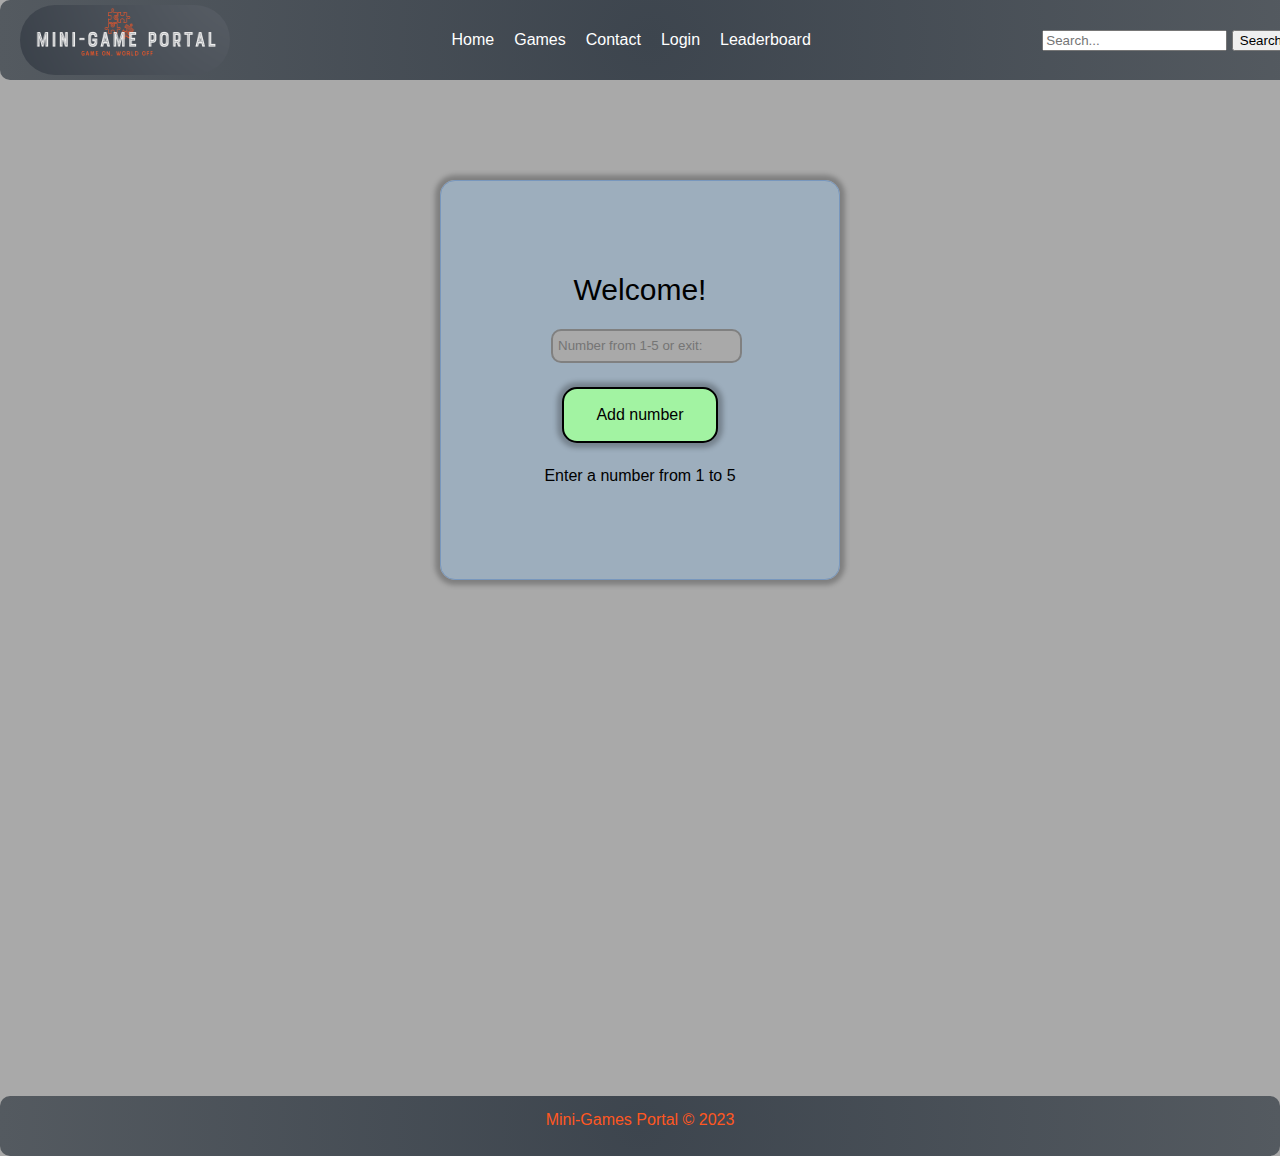
==== blackJack.html @ b25b8ec2 "change" ====
<!DOCTYPE html>
<html>
    <head>
        <link rel="icon" href="./image/smallLogo1.png" type="image/x-icon"/>
        <title>Mini Games</title>
        <link rel="stylesheet" type="text/css" href="./css/index.css">
        <link rel="stylesheet" type="text/css" href="./css/blackJack.css">
    </head>
    <body>

        
        <div class="container">
            <header>
            
                <img class="logo"  src="./image/logo1.png" /> 
                <nav>
                    <ul>
                        <li class="nav-item"><a href="index.html">Home</a></li>
                        <li class="nav-item">
                            <a href="#">Games</a>
                            <ul id="game-dropdown-content">
                                <li class="game-item"><a href="blackJack.html">Black Jack</a></li>
                                <li class="game-item"><a href="tictac.html">Tic Tac Toe</a></li>
                                <li class="game-item"><a href="hangMan.html">hangman</a></li>
                                <li class="game-item"><a href="numGuess.html">Number Guesser</a></li>
                            </ul>
                        </li>
                        <li class="nav-item"><a href="contact.html">Contact</a></li>
                        <li class="nav-item"><a href="#">Login</a></li>
                        <li class="nav-item"><a href="#">Leaderboard</a></li>
                    </ul>
                </nav>  
                <div class="search-bar">
                    <input type="text" placeholder="Search...">
                    <button>Search</button>
                </div>
            
                
            </header>
            <main>
                <section class="gameDisplay">
                
                    <div id="outputContainer">Welcome!</div>   
                    <!--<button id="blackJackButton">Start</button>-->
                    <input id="userInput" placeholder="Number from 1-5 or exit:">
                    <button id="addNumber">Add number</button>
                    <div id="startOver">Enter a number from 1 to 5</div>  

                </section>
            </main>
            <footer class="foot">
                <p> Mini-Games Portal &copy; 2023</p>
            </footer>
        </div>   
    </body>
    <script src="./js/blackJack.js"></script>
</html>
---- css/index.css ----
/* General styles */

html,body {
    font-family: Arial, sans-serif;
    background-color: darkgray;
    margin: 0;
    height:100%;
    display: flex;
    flex-direction: column;
    flex:1;
    
}

.container {

    width:100%;
    /*max-width: 1500px; /* Adjust the maximum width as needed */
    margin: 0 auto; /* Center the container horizontally */
    flex:1;
    
}



header {
    
    display: flex;
    justify-content: space-between;
    align-items: center; 
    /*background: linear-gradient(to right,rgb(61, 69, 78), rgb(84, 90, 96));*/
    background: radial-gradient(circle,rgb(61, 69, 78),  rgb(84, 90, 96));
    padding:10px;
    width: 100%;
    height: 60px;
    border-radius: 10px;
    
    
}

header a {
    text-decoration: none;
    color:white;
}

.logo {
    padding: 10px; 
    width: 210px; 
    min-width: 100px;
    height: 70px;
    min-width: 100px;
    border-radius: 300px;
}



nav{
    text-align: center;
    padding:30px;
}

nav ul {
    list-style: none;
    padding: 0;
    display: flex;
}

.nav-item {

    margin-right: 20px;
    position:relative;
    
    
}


.nav-item :hover{
    color: #FF5721; 
}


.selected {
    background-color: blue; /* Blue when clicked */
}


#game-dropdown-content{
    display:none;
    position: absolute;
    background-color: gray;
    min-width: 160px;
    box-shadow: 0px 8px 16px 0px rgba(0, 0, 0, 0.2);
    z-index: 1;
    top: 18px;
    padding:13px;
    border-radius: 10px;
    
}


li:hover #game-dropdown-content {
    display: block;
    
    
}




main{
    height: 100%;
}

.gameDisplay{

    display:flex;
    justify-content: space-around;
    flex-wrap: wrap;
    margin-top:50px;
    margin-bottom: 50px;
}

.gameDisplay p{
    font-weight: bold;
    font-family: Verdana, Geneva, Tahoma, sans-serif;
    font-size: 16px;
    min-width: 400px;
    
}

article {
    width: 50%;
    padding: 10px;
    margin: 10px;
    border: 3px solid black;
    border-radius: 20px;
    display: flex;
    flex-direction: column; 
    justify-content: center;
    align-items: center;   
    box-sizing: border-box; 
    text-align: center;
    height: 500px;
    transition: transform 0.2s, filter 0.2s; /* making the change on hover smooth */
    
}

article:hover {
    transform: scale(1.06); /* move up the article slightly on hover */
    filter: brightness(1.5); /* Brighten the article on hover */
}

article img {
    max-width: 80%; 
    height: auto;  
    border-radius: 50%;
    padding:20px;
    margin: auto;
    
}



.row{
    display: flex;
    width: 1000px;
}

.foot {
    background: radial-gradient(circle,rgb(61, 69, 78),  rgb(84, 90, 96));
    text-align: center;
    color:#FF5721;
    width:100%;
    height: 60px;
    border-radius: 10px;
}

.foot p{
    padding: 15px;
    margin-bottom: 0;
    

}

@media (max-width: 600px) {
    .gameDisplay {
        flex-direction: column;
    }
}
---- css/blackJack.css ----
.gameDisplay{
   
    height: 400px;
    width:400px;
    padding: 90px;
     
    box-sizing: border-box; 
    text-align: center;
    margin: 0 auto;
    margin-top: 100px;
    border: 0.5px solid rgb(120, 151, 189);
    border-radius: 15px;
    background-color: rgba(123, 191, 250, 0.25);
    box-shadow: 0px 0px 5px 5px rgba(0, 0, 0, 0.25);
    transition-duration: 500ms
    
}

.gameDisplay p{
    font-weight: bold;
    font-family: Verdana, Geneva, Tahoma, sans-serif;
    font-size: 16px;
    min-width: 400px;
    
}

.gameDisplay:hover {
    box-shadow: 0px 0px 10px 10px rgba(0, 0, 0, 0.25);
}



.ask{
    font-family: cursive;
    text-align: center;
    display: block;
    text-align: center;
    margin: 0 auto;
    padding: 30px;
    color:black;
    font-weight: bold;
    font-size: 30px;
    
}

#userInput{
    background-color: darkgray;
    margin: 20px;
    padding: 5px;
    border : 2px solid gray;
    border-radius: 10px;
    
}

#userInput:focus {
    border: 2px solid #FF5721;
    background-color: darkgray;
    
    
}


#addNumber {
    background-color: rgb(162, 243, 162);
    padding: 15px 32px;
    text-align: center;
    font-size: 16px;
    margin: 4px 2px;
    cursor: pointer;
    border: 2.5px solid black;
    border-radius: 15px;
    box-shadow: 0px 0px 5px 5px rgba(0, 0, 0, 0.25);
    transition-duration: 500ms;
    

}

#addNumber:hover {
    box-shadow: 0px 0px 10px 10px rgba(0, 0, 0, 0.25);
}

#outputContainer{
    margin: auto;
    text-align: center;
    font-size: 30px;;
   
}

#startOver{
    margin-top: 20px;
    
}
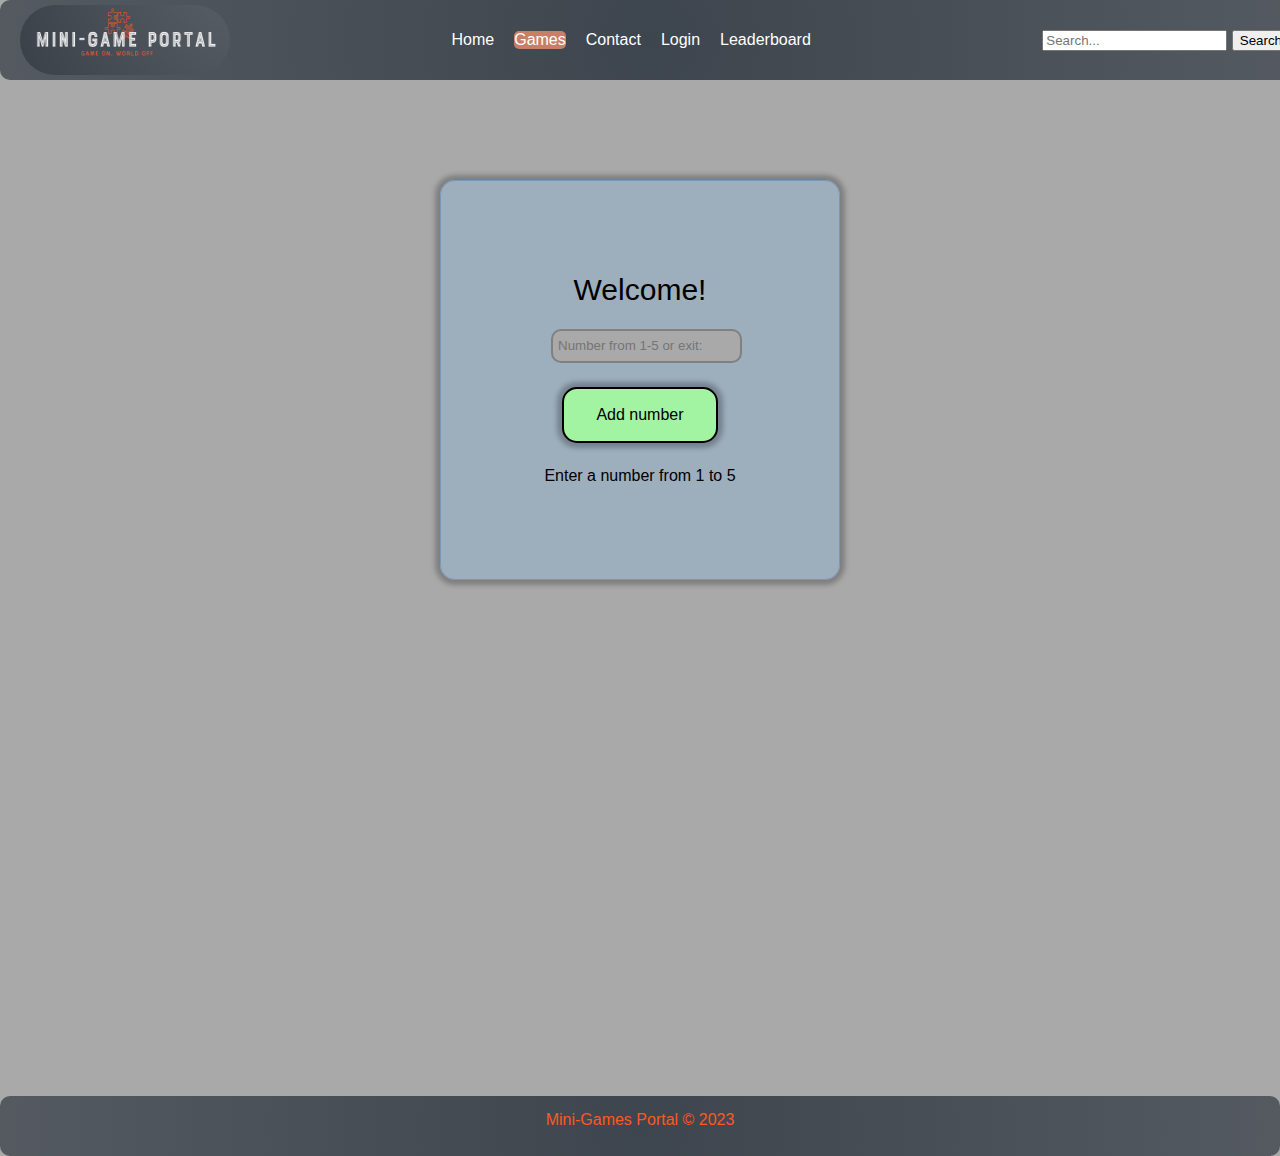
==== commit 55228a4b: "nav item remain highlighted is done and some small changes to black Jack" ====
--- a/blackJack.html
+++ b/blackJack.html
@@ -16,10 +16,10 @@
                 <nav>
                     <ul>
                         <li class="nav-item"><a href="index.html">Home</a></li>
-                        <li class="nav-item">
+                        <li class="nav-item selected">
                             <a href="#">Games</a>
                             <ul id="game-dropdown-content">
-                                <li class="game-item"><a href="blackJack.html">Black Jack</a></li>
+                                <li class="game-item selected"><a href="blackJack.html">Black Jack</a></li>
                                 <li class="game-item"><a href="tictac.html">Tic Tac Toe</a></li>
                                 <li class="game-item"><a href="hangMan.html">hangman</a></li>
                                 <li class="game-item"><a href="numGuess.html">Number Guesser</a></li>
--- a/css/index.css
+++ b/css/index.css
@@ -78,8 +78,10 @@
 }
 
 
+
 .selected {
-    background-color: blue; /* Blue when clicked */
+    background-color: #c87f67; 
+    border-radius: 5px;
 }
 
 
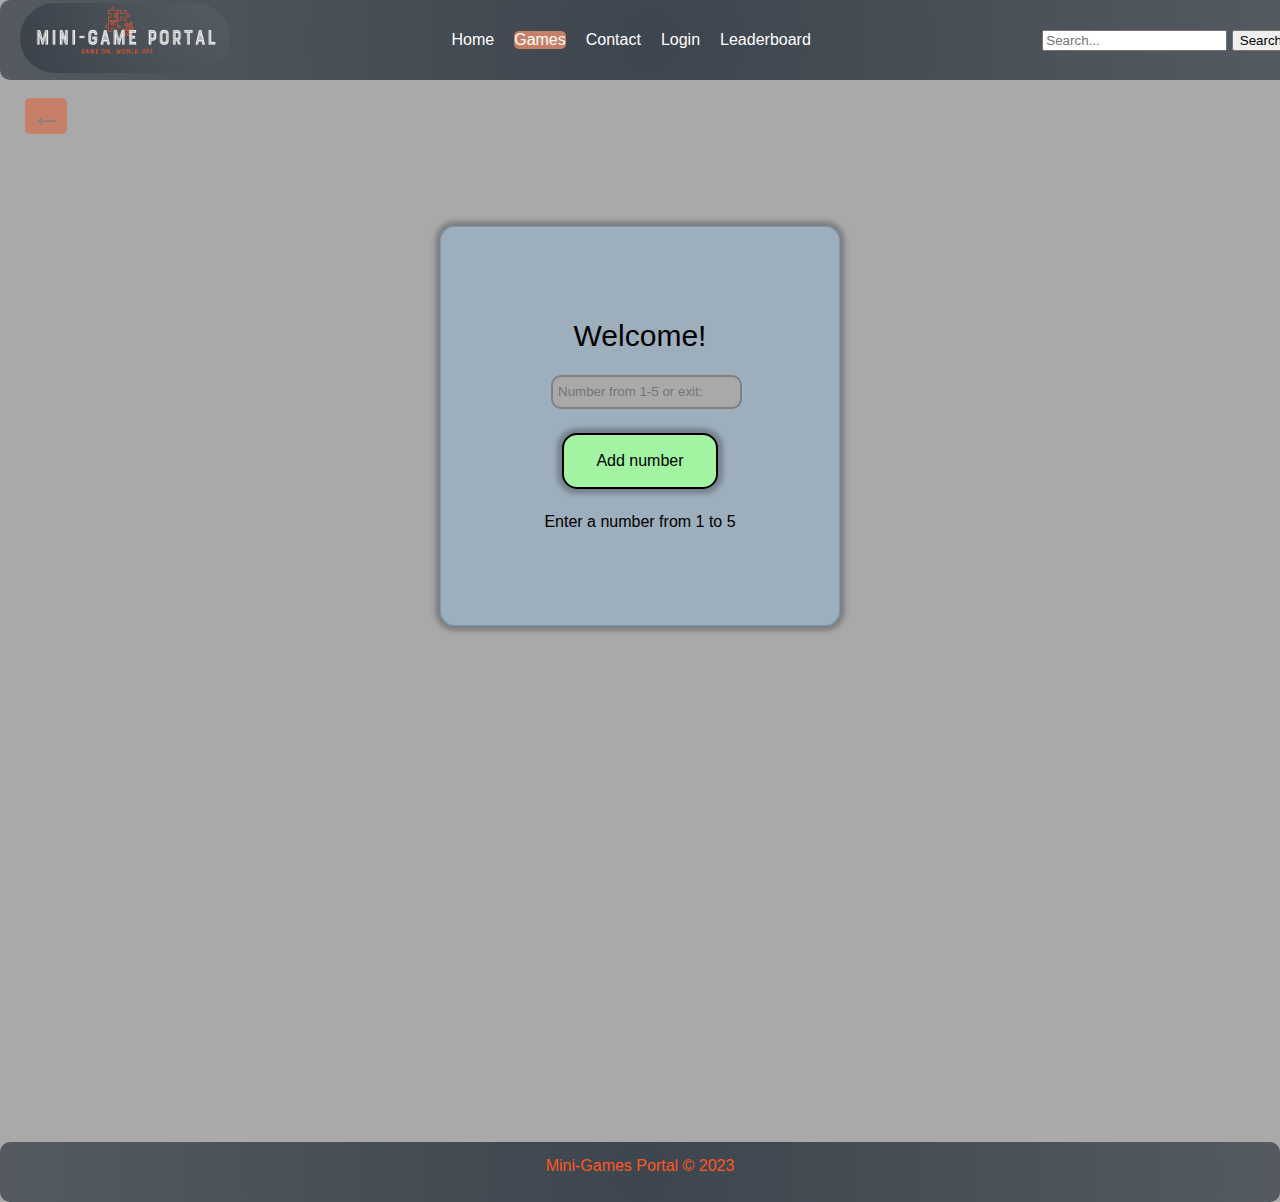
==== commit ebaa021c: "back button added" ====
--- a/blackJack.html
+++ b/blackJack.html
@@ -12,7 +12,7 @@
         <div class="container">
             <header>
             
-                <img class="logo"  src="./image/logo1.png" /> 
+                <a href="index.html"><img class="logo"  src="./image/logo1.png" /> </a>
                 <nav>
                     <ul>
                         <li class="nav-item"><a href="index.html">Home</a></li>
@@ -37,6 +37,9 @@
             
                 
             </header>
+            <button id= "backButton" onclick="goBack()">
+                &#8592
+            </button>
             <main>
                 <section class="gameDisplay">
                 
@@ -54,4 +57,5 @@
         </div>   
     </body>
     <script src="./js/blackJack.js"></script>
+    <script src="./js/index.js"></script>
 </html> --- a/css/index.css
+++ b/css/index.css
@@ -1,6 +1,5 @@
 /* General styles */
-
-html,body {
+ html,body {
     font-family: Arial, sans-serif;
     background-color: darkgray;
     margin: 0;
@@ -9,6 +8,25 @@
     flex-direction: column;
     flex:1;
     
+}
+
+#backButton {
+    position: relative;
+    left: 15px;
+    top: 8px;
+    border: none;
+    background-color: white;
+    font-size: 30px;
+    color: gray;
+    cursor: pointer;
+    background-color: #c87f67; 
+    border-radius: 5px;
+    margin-left: 10px;
+    margin-top: 10px;
+  }
+
+  #backButton :hover{
+    background-color:  #c87f67;
 }
 
 .container {
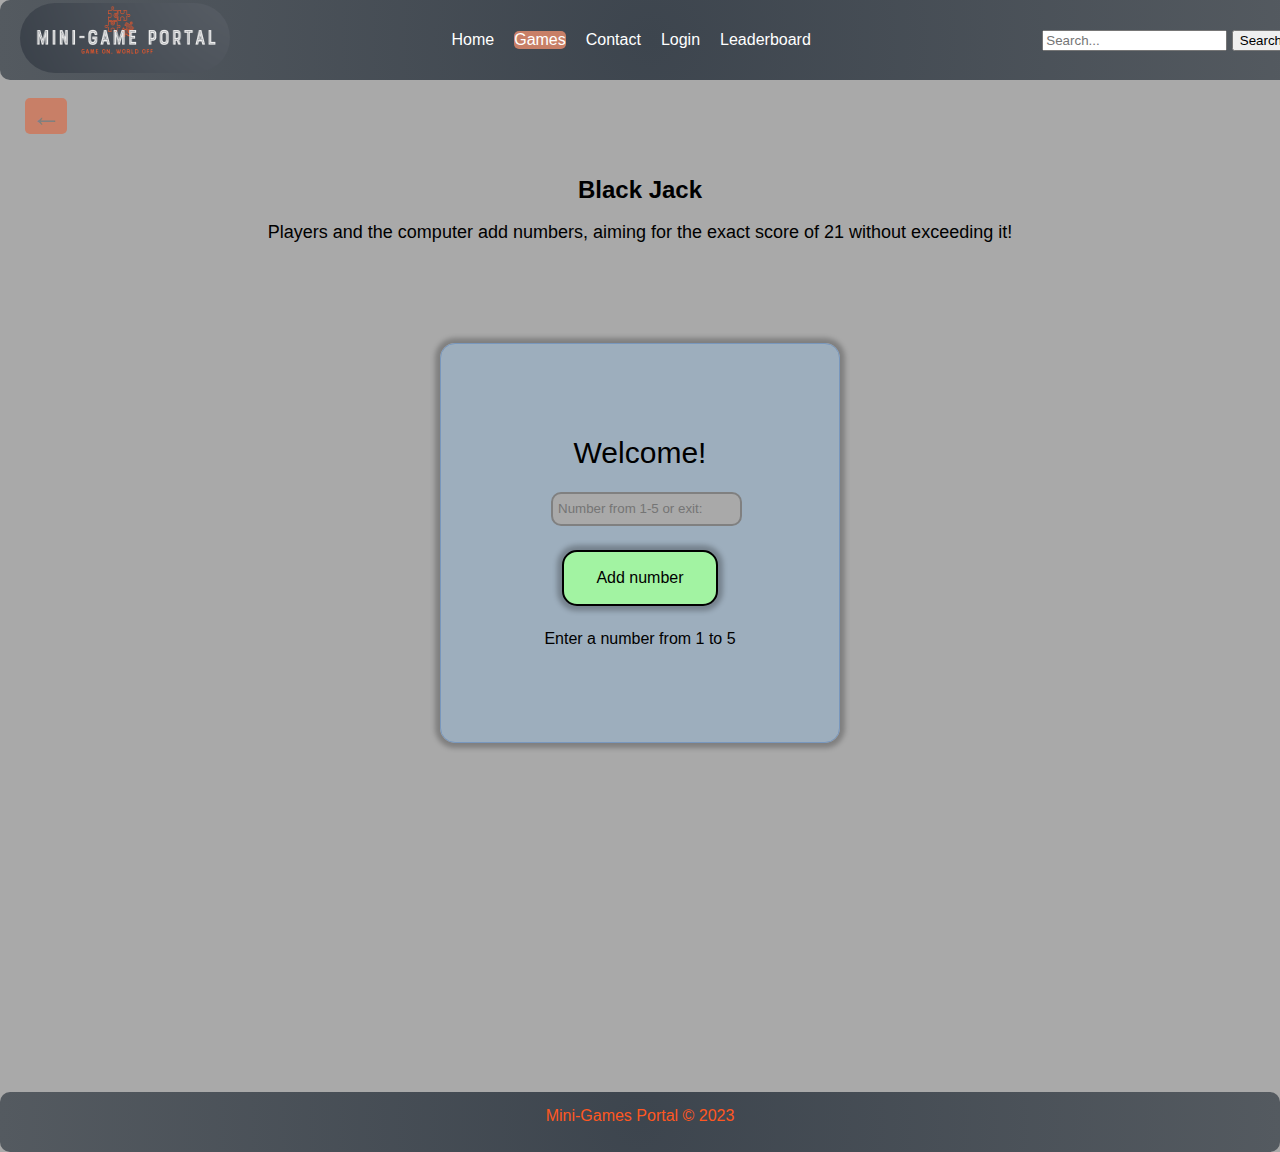
==== commit 724aca23: "adding description to games" ====
--- a/blackJack.html
+++ b/blackJack.html
@@ -41,6 +41,14 @@
                 &#8592
             </button>
             <main>
+
+                <div class="game-description">
+                    <p>Black Jack</p>
+                    <p>Players and the computer add numbers, aiming for the exact score of 21 without exceeding it!</p>
+                </div>
+
+                
+                
                 <section class="gameDisplay">
                 
                     <div id="outputContainer">Welcome!</div>   
--- a/css/blackJack.css
+++ b/css/blackJack.css
@@ -92,3 +92,20 @@
 }
 
 
+.game-description {
+    text-align: center;
+    margin-top: 50px;  /* Adjusted for better spacing */
+    font-family: Verdana, Geneva, Tahoma, sans-serif; /* Consistent font family */
+    color: black; /* Consistent color */
+}
+
+.game-description p:first-child {
+    font-weight: bold;
+    margin-bottom: 15px; /* Adjusted for better spacing */
+    font-size: 24px; /* Larger font size for the title */
+}
+
+.game-description p:last-child {
+    font-size: 18px; /* Adjusted font size for the description */
+}
+
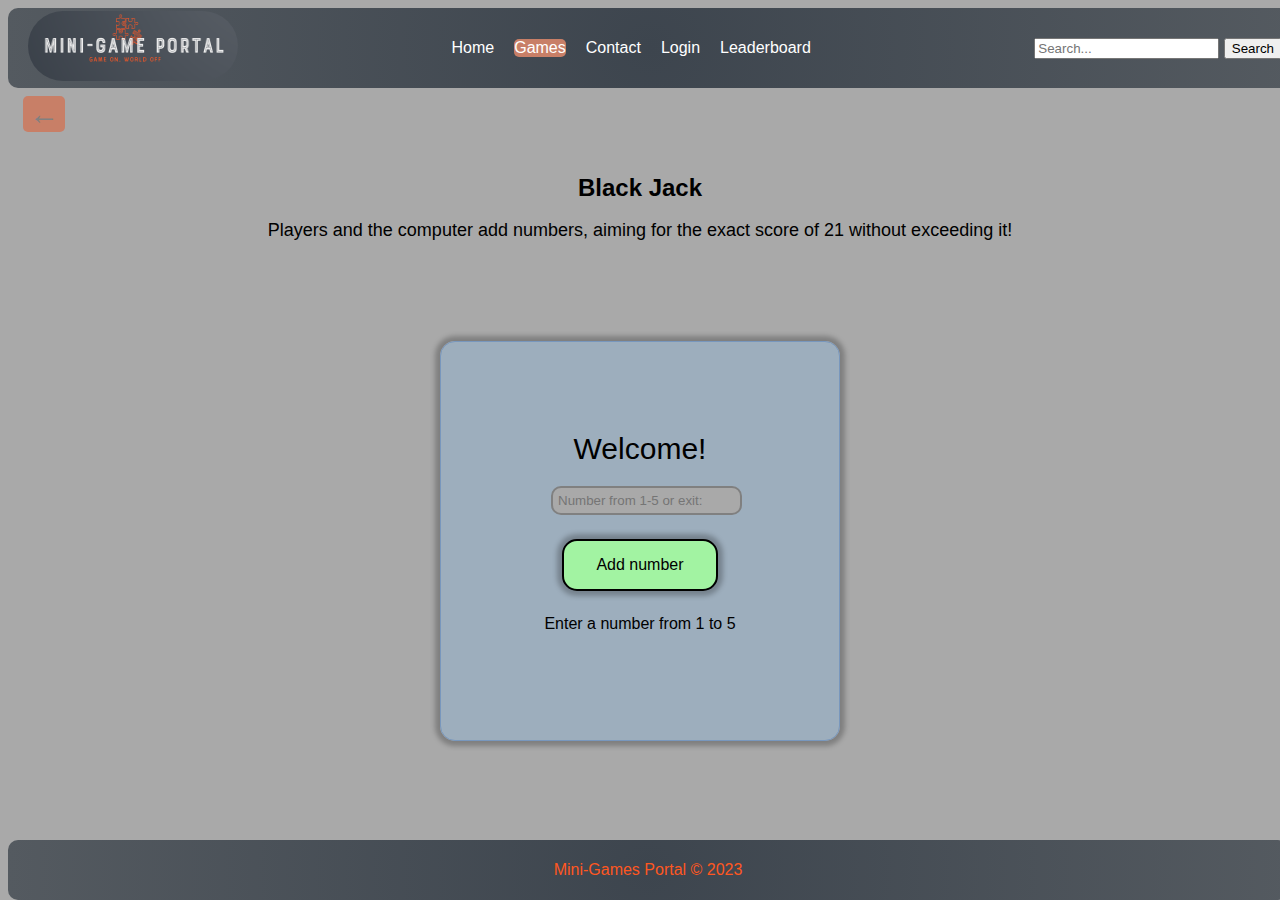
==== commit 5183be5f: "fooetr fixed, mobile view fixed" ====
--- a/blackJack.html
+++ b/blackJack.html
@@ -40,16 +40,12 @@
             <button id= "backButton" onclick="goBack()">
                 &#8592
             </button>
+            <div class="game-description">
+                <p>Black Jack</p>
+                <p>Players and the computer add numbers, aiming for the exact score of 21 without exceeding it!</p>
+            </div>
             <main>
-
-                <div class="game-description">
-                    <p>Black Jack</p>
-                    <p>Players and the computer add numbers, aiming for the exact score of 21 without exceeding it!</p>
-                </div>
-
-                
-                
-                <section class="gameDisplay">
+                <section class="gameBoard">
                 
                     <div id="outputContainer">Welcome!</div>   
                     <!--<button id="blackJackButton">Start</button>-->
--- a/css/index.css
+++ b/css/index.css
@@ -1,12 +1,8 @@
 /* General styles */
- html,body {
+ body {
+    
     font-family: Arial, sans-serif;
     background-color: darkgray;
-    margin: 0;
-    height:100%;
-    display: flex;
-    flex-direction: column;
-    flex:1;
     
 }
 
@@ -15,17 +11,15 @@
     left: 15px;
     top: 8px;
     border: none;
-    background-color: white;
     font-size: 30px;
+    background-color: #c87f67; 
     color: gray;
     cursor: pointer;
-    background-color: #c87f67; 
     border-radius: 5px;
-    margin-left: 10px;
-    margin-top: 10px;
-  }
+   
+}
 
-  #backButton :hover{
+#backButton :hover{
     background-color:  #c87f67;
 }
 
@@ -133,13 +127,12 @@
 .gameDisplay{
 
     display:flex;
-    justify-content: space-around;
-    flex-wrap: wrap;
     margin-top:50px;
     margin-bottom: 50px;
 }
 
 .gameDisplay p{
+
     font-weight: bold;
     font-family: Verdana, Geneva, Tahoma, sans-serif;
     font-size: 16px;
@@ -148,19 +141,17 @@
 }
 
 article {
-    width: 50%;
-    padding: 10px;
+    
+    display: flex;
+    flex-direction: column; 
+    height: 500px;
     margin: 10px;
     border: 3px solid black;
     border-radius: 20px;
-    display: flex;
-    flex-direction: column; 
     justify-content: center;
-    align-items: center;   
-    box-sizing: border-box; 
     text-align: center;
-    height: 500px;
     transition: transform 0.2s, filter 0.2s; /* making the change on hover smooth */
+    
     
 }
 
@@ -180,10 +171,7 @@
 
 
 
-.row{
-    display: flex;
-    width: 1000px;
-}
+
 
 .foot {
     background: radial-gradient(circle,rgb(61, 69, 78),  rgb(84, 90, 96));
@@ -192,17 +180,18 @@
     width:100%;
     height: 60px;
     border-radius: 10px;
+    position: absolute;
+    bottom: 0;
+    
 }
 
 .foot p{
-    padding: 15px;
-    margin-bottom: 0;
-    
-
+    padding: 5px;
 }
 
 @media (max-width: 600px) {
     .gameDisplay {
         flex-direction: column;
+        align-items: center;
     }
 }--- a/css/blackJack.css
+++ b/css/blackJack.css
@@ -1,12 +1,14 @@
-.gameDisplay{
+
+
+
+.gameBoard{
    
     height: 400px;
     width:400px;
     padding: 90px;
-     
-    box-sizing: border-box; 
+    box-sizing: border-box; /*padding and borders will not increase the size*/
     text-align: center;
-    margin: 0 auto;
+    margin:auto;
     margin-top: 100px;
     border: 0.5px solid rgb(120, 151, 189);
     border-radius: 15px;
@@ -16,32 +18,21 @@
     
 }
 
-.gameDisplay p{
+.gameBoard p{
     font-weight: bold;
     font-family: Verdana, Geneva, Tahoma, sans-serif;
     font-size: 16px;
-    min-width: 400px;
+    
     
 }
 
-.gameDisplay:hover {
+.gameBoard:hover {
     box-shadow: 0px 0px 10px 10px rgba(0, 0, 0, 0.25);
 }
 
 
 
-.ask{
-    font-family: cursive;
-    text-align: center;
-    display: block;
-    text-align: center;
-    margin: 0 auto;
-    padding: 30px;
-    color:black;
-    font-weight: bold;
-    font-size: 30px;
-    
-}
+
 
 #userInput{
     background-color: darkgray;
@@ -52,12 +43,6 @@
     
 }
 
-#userInput:focus {
-    border: 2px solid #FF5721;
-    background-color: darkgray;
-    
-    
-}
 
 
 #addNumber {
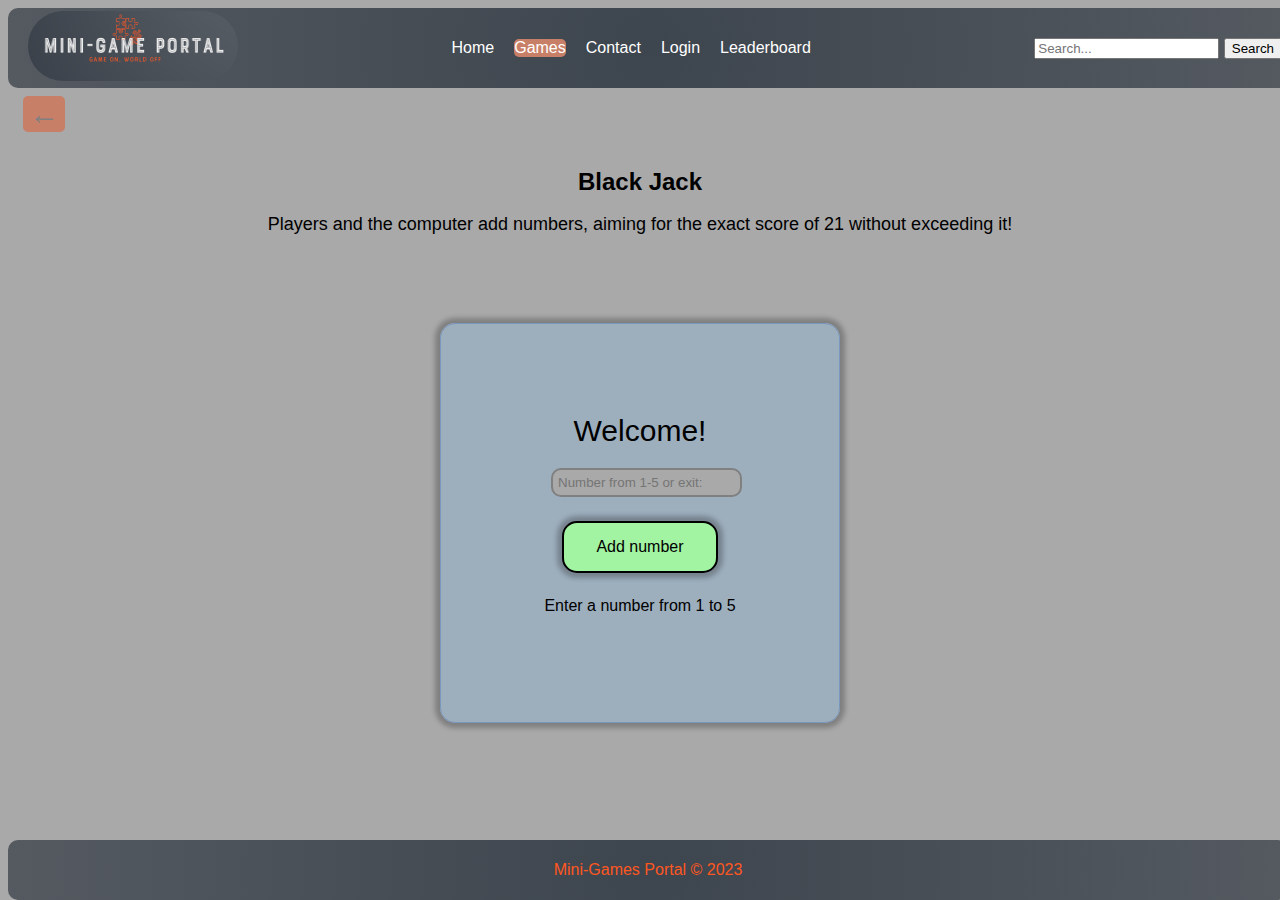
==== commit 06db7c46: "header and footer fixed" ====
--- a/blackJack.html
+++ b/blackJack.html
@@ -1,65 +1,67 @@
 <!DOCTYPE html>
 <html>
-    <head>
-        <link rel="icon" href="./image/smallLogo1.png" type="image/x-icon"/>
-        <title>Mini Games</title>
-        <link rel="stylesheet" type="text/css" href="./css/index.css">
-        <link rel="stylesheet" type="text/css" href="./css/blackJack.css">
-    </head>
-    <body>
 
-        
-        <div class="container">
-            <header>
-            
-                <a href="index.html"><img class="logo"  src="./image/logo1.png" /> </a>
-                <nav>
-                    <ul>
-                        <li class="nav-item"><a href="index.html">Home</a></li>
-                        <li class="nav-item selected">
-                            <a href="#">Games</a>
-                            <ul id="game-dropdown-content">
-                                <li class="game-item selected"><a href="blackJack.html">Black Jack</a></li>
-                                <li class="game-item"><a href="tictac.html">Tic Tac Toe</a></li>
-                                <li class="game-item"><a href="hangMan.html">hangman</a></li>
-                                <li class="game-item"><a href="numGuess.html">Number Guesser</a></li>
-                            </ul>
-                        </li>
-                        <li class="nav-item"><a href="contact.html">Contact</a></li>
-                        <li class="nav-item"><a href="#">Login</a></li>
-                        <li class="nav-item"><a href="#">Leaderboard</a></li>
+<head>
+    <link rel="icon" href="./image/smallLogo1.png" type="image/x-icon" />
+    <title>Mini Games</title>
+    <link rel="stylesheet" type="text/css" href="./css/index.css">
+    <link rel="stylesheet" type="text/css" href="./css/blackJack.css">
+</head>
+
+<body>
+
+
+    <header>
+
+        <a href="index.html"><img class="logo" src="./image/logo1.png" /> </a>
+        <nav>
+            <ul>
+                <li class="nav-item"><a href="index.html">Home</a></li>
+                <li class="nav-item selected">
+                    <a href="#">Games</a>
+                    <ul id="game-dropdown-content">
+                        <li class="game-item selected"><a href="blackJack.html">Black Jack</a></li>
+                        <li class="game-item"><a href="tictac.html">Tic Tac Toe</a></li>
+                        <li class="game-item"><a href="hangMan.html">hangman</a></li>
+                        <li class="game-item"><a href="numGuess.html">Number Guesser</a></li>
                     </ul>
-                </nav>  
-                <div class="search-bar">
-                    <input type="text" placeholder="Search...">
-                    <button>Search</button>
-                </div>
-            
-                
-            </header>
-            <button id= "backButton" onclick="goBack()">
-                &#8592
-            </button>
-            <div class="game-description">
-                <p>Black Jack</p>
-                <p>Players and the computer add numbers, aiming for the exact score of 21 without exceeding it!</p>
-            </div>
-            <main>
-                <section class="gameBoard">
-                
-                    <div id="outputContainer">Welcome!</div>   
-                    <!--<button id="blackJackButton">Start</button>-->
-                    <input id="userInput" placeholder="Number from 1-5 or exit:">
-                    <button id="addNumber">Add number</button>
-                    <div id="startOver">Enter a number from 1 to 5</div>  
+                </li>
+                <li class="nav-item"><a href="contact.html">Contact</a></li>
+                <li class="nav-item"><a href="#">Login</a></li>
+                <li class="nav-item"><a href="#">Leaderboard</a></li>
+            </ul>
+        </nav>
+        <div class="search-bar">
+            <input type="text" placeholder="Search...">
+            <button>Search</button>
+        </div>
 
-                </section>
-            </main>
-            <footer class="foot">
-                <p> Mini-Games Portal &copy; 2023</p>
-            </footer>
-        </div>   
-    </body>
-    <script src="./js/blackJack.js"></script>
-    <script src="./js/index.js"></script>
-</html> +
+    </header>
+    <button id="backButton" onclick="goBack()">
+        &#8592
+    </button>
+    <div class="game-description">
+        <p>Black Jack</p>
+        <p>Players and the computer add numbers, aiming for the exact score of 21 without exceeding it!</p>
+    </div>
+
+    <section class="gameBoard">
+
+        <div id="outputContainer">Welcome!</div>
+        <!--<button id="blackJackButton">Start</button>-->
+        <input id="userInput" placeholder="Number from 1-5 or exit:">
+        <button id="addNumber">Add number</button>
+        <div id="startOver">Enter a number from 1 to 5</div>
+
+    </section>
+
+    <footer class="foot">
+        <p> Mini-Games Portal &copy; 2023</p>
+    </footer>
+
+</body>
+<script src="./js/blackJack.js"></script>
+<script src="./js/index.js"></script>
+
+</html>--- a/css/index.css
+++ b/css/index.css
@@ -1,9 +1,7 @@
-/* General styles */
- body {
+body {
     
     font-family: Arial, sans-serif;
     background-color: darkgray;
-    
 }
 
 #backButton {
@@ -31,8 +29,6 @@
     flex:1;
     
 }
-
-
 
 header {
     
@@ -84,7 +80,6 @@
     
 }
 
-
 .nav-item :hover{
     color: #FF5721; 
 }
@@ -96,29 +91,24 @@
     border-radius: 5px;
 }
 
-
 #game-dropdown-content{
     display:none;
     position: absolute;
     background-color: gray;
     min-width: 160px;
     box-shadow: 0px 8px 16px 0px rgba(0, 0, 0, 0.2);
-    z-index: 1;
     top: 18px;
     padding:13px;
     border-radius: 10px;
+    z-index: 1;  /* make sure drop down content is always on top*/
     
 }
-
 
 li:hover #game-dropdown-content {
     display: block;
     
     
 }
-
-
-
 
 main{
     height: 100%;
@@ -169,10 +159,6 @@
     
 }
 
-
-
-
-
 .foot {
     background: radial-gradient(circle,rgb(61, 69, 78),  rgb(84, 90, 96));
     text-align: center;
--- a/css/blackJack.css
+++ b/css/blackJack.css
@@ -1,6 +1,3 @@
-
-
-
 .gameBoard{
    
     height: 400px;
@@ -9,12 +6,13 @@
     box-sizing: border-box; /*padding and borders will not increase the size*/
     text-align: center;
     margin:auto;
-    margin-top: 100px;
+    margin-top:50px;
+    margin-bottom: 120px;
     border: 0.5px solid rgb(120, 151, 189);
     border-radius: 15px;
     background-color: rgba(123, 191, 250, 0.25);
     box-shadow: 0px 0px 5px 5px rgba(0, 0, 0, 0.25);
-    transition-duration: 500ms
+    transition-duration: 500ms;   /*takes 500ms for transition */
     
 }
 
@@ -22,17 +20,11 @@
     font-weight: bold;
     font-family: Verdana, Geneva, Tahoma, sans-serif;
     font-size: 16px;
-    
-    
 }
 
 .gameBoard:hover {
     box-shadow: 0px 0px 10px 10px rgba(0, 0, 0, 0.25);
 }
-
-
-
-
 
 #userInput{
     background-color: darkgray;
@@ -40,10 +32,7 @@
     padding: 5px;
     border : 2px solid gray;
     border-radius: 10px;
-    
 }
-
-
 
 #addNumber {
     background-color: rgb(162, 243, 162);
@@ -56,8 +45,6 @@
     border-radius: 15px;
     box-shadow: 0px 0px 5px 5px rgba(0, 0, 0, 0.25);
     transition-duration: 500ms;
-    
-
 }
 
 #addNumber:hover {
@@ -68,20 +55,19 @@
     margin: auto;
     text-align: center;
     font-size: 30px;;
-   
 }
 
 #startOver{
     margin-top: 20px;
-    
 }
 
 
 .game-description {
     text-align: center;
-    margin-top: 50px;  /* Adjusted for better spacing */
+    ;  /* Adjusted for better spacing */
     font-family: Verdana, Geneva, Tahoma, sans-serif; /* Consistent font family */
     color: black; /* Consistent color */
+    padding:20px;
 }
 
 .game-description p:first-child {
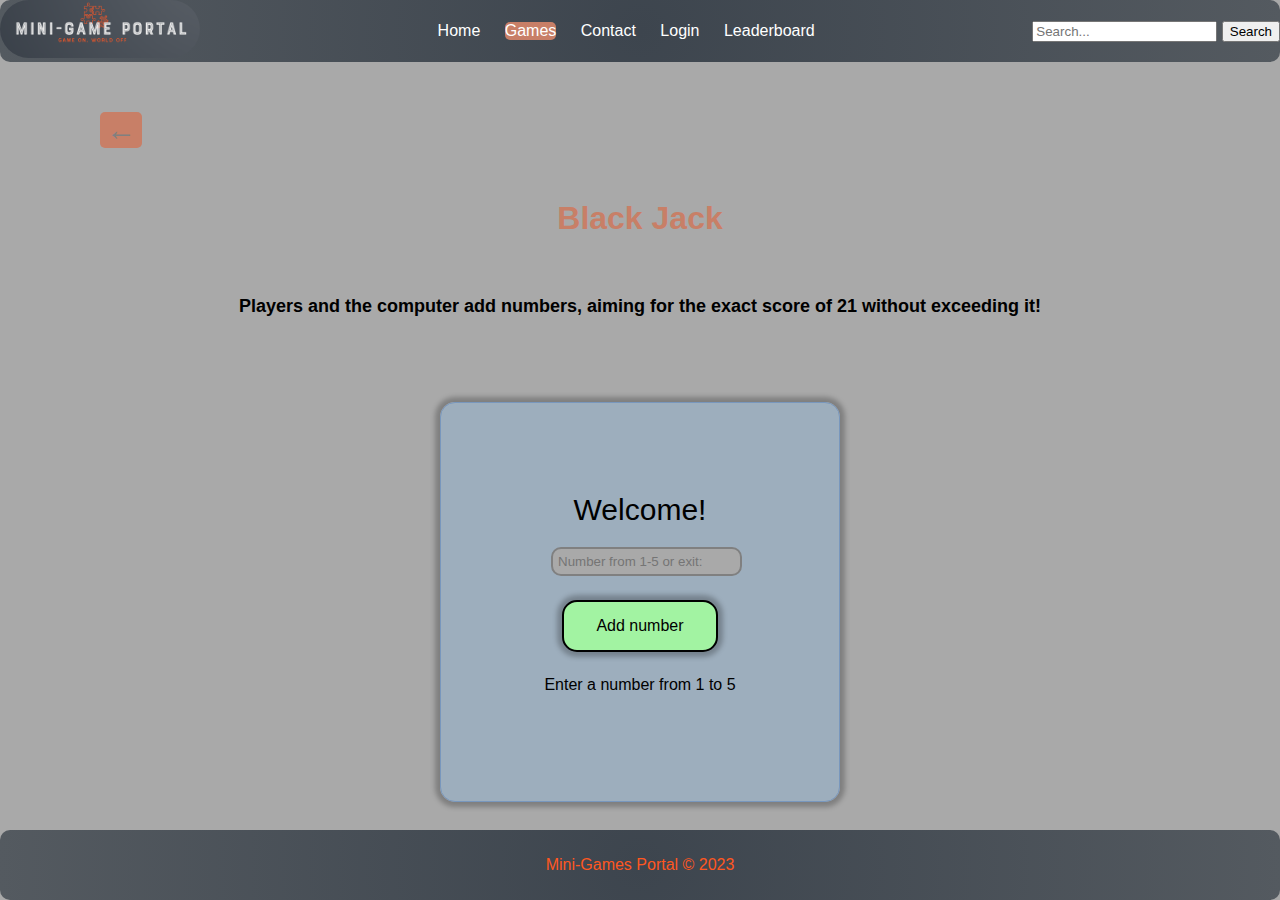
==== commit cc493c1a: "styles fixed, Azadeh and Mobina did it" ====
--- a/blackJack.html
+++ b/blackJack.html
@@ -23,7 +23,7 @@
                         <li class="game-item selected"><a href="blackJack.html">Black Jack</a></li>
                         <li class="game-item"><a href="tictac.html">Tic Tac Toe</a></li>
                         <li class="game-item"><a href="hangMan.html">hangman</a></li>
-                        <li class="game-item"><a href="numGuess.html">Number Guesser</a></li>
+                        <!--<li class="game-item"><a href="numGuess.html">Number Guesser</a></li>!-->
                     </ul>
                 </li>
                 <li class="nav-item"><a href="contact.html">Contact</a></li>
@@ -38,23 +38,25 @@
 
 
     </header>
-    <button id="backButton" onclick="goBack()">
-        &#8592
-    </button>
-    <div class="game-description">
-        <p>Black Jack</p>
-        <p>Players and the computer add numbers, aiming for the exact score of 21 without exceeding it!</p>
-    </div>
 
-    <section class="gameBoard">
 
-        <div id="outputContainer">Welcome!</div>
-        <!--<button id="blackJackButton">Start</button>-->
-        <input id="userInput" placeholder="Number from 1-5 or exit:">
-        <button id="addNumber">Add number</button>
-        <div id="startOver">Enter a number from 1 to 5</div>
+    <main>
+        <button id="backButton" onclick="goBack()">
+            &#8592
+        </button>
+        <h1>Black Jack</h1>
+        <div class="game-description">
+            <p>Players and the computer add numbers, aiming for the exact score of 21 without exceeding it!</p>
+        </div>
+        <section class="gameBoard">
+            <div id="outputContainer">Welcome!</div>
+            <!--<button id="blackJackButton">Start</button>-->
+            <input id="userInput" placeholder="Number from 1-5 or exit:">
+            <button id="addNumber">Add number</button>
+            <div id="startOver">Enter a number from 1 to 5</div>
+        </section>
 
-    </section>
+    </main>
 
     <footer class="foot">
         <p> Mini-Games Portal &copy; 2023</p>
--- a/css/index.css
+++ b/css/index.css
@@ -1,47 +1,22 @@
-body {
+html, body {
     
     font-family: Arial, sans-serif;
     background-color: darkgray;
-}
-
-#backButton {
-    position: relative;
-    left: 15px;
-    top: 8px;
-    border: none;
-    font-size: 30px;
-    background-color: #c87f67; 
-    color: gray;
-    cursor: pointer;
-    border-radius: 5px;
-   
-}
-
-#backButton :hover{
-    background-color:  #c87f67;
-}
-
-.container {
-
-    width:100%;
-    /*max-width: 1500px; /* Adjust the maximum width as needed */
-    margin: 0 auto; /* Center the container horizontally */
-    flex:1;
-    
+    height:100%;
+    width: 100%;
+    margin:0;
+    padding:0;
+   
+
 }
 
 header {
-    
     display: flex;
     justify-content: space-between;
     align-items: center; 
-    /*background: linear-gradient(to right,rgb(61, 69, 78), rgb(84, 90, 96));*/
-    background: radial-gradient(circle,rgb(61, 69, 78),  rgb(84, 90, 96));
-    padding:10px;
-    width: 100%;
-    height: 60px;
+    background: radial-gradient(circle,rgb(61, 69, 78),  rgb(84, 90, 96)); /*gives gradient effect to the background*/
+    
     border-radius: 10px;
-    
     
 }
 
@@ -50,34 +25,32 @@
     color:white;
 }
 
+
 .logo {
-    padding: 10px; 
-    width: 210px; 
-    min-width: 100px;
-    height: 70px;
-    min-width: 100px;
+   
+    width:200px;
+    
     border-radius: 300px;
 }
 
-
-
-nav{
-    text-align: center;
-    padding:30px;
+nav {
+    text-align: center;
 }
 
 nav ul {
-    list-style: none;
-    padding: 0;
-    display: flex;
+    list-style-type: none;
+}
+
+nav ul li {
+    display: inline-block;
+    margin-right:15px;
+     
 }
 
 .nav-item {
 
     margin-right: 20px;
     position:relative;
-    
-    
 }
 
 .nav-item :hover{
@@ -101,7 +74,7 @@
     padding:13px;
     border-radius: 10px;
     z-index: 1;  /* make sure drop down content is always on top*/
-    
+    text-align: center;
 }
 
 li:hover #game-dropdown-content {
@@ -110,15 +83,34 @@
     
 }
 
-main{
-    height: 100%;
+#backButton {
+   
+    border: none;
+    font-size: 30px;
+    background-color: #c87f67; 
+    color: gray;
+    cursor: pointer;
+    border-radius: 5px;
+    margin-top:50px;
+    margin-left:100px;
+    margin-bottom: 30px;
+  
+   
+   
+}
+
+#backButton :hover{
+    background-color:  #c87f67;
 }
 
 .gameDisplay{
-
+    
+    width:70%;
     display:flex;
-    margin-top:50px;
-    margin-bottom: 50px;
+    flex-wrap: wrap;
+    justify-content: space-around;
+    min-height:80%;
+    margin:auto;
 }
 
 .gameDisplay p{
@@ -128,21 +120,23 @@
     font-size: 16px;
     min-width: 400px;
     
+    
+    
 }
 
 article {
     
     display: flex;
     flex-direction: column; 
-    height: 500px;
-    margin: 10px;
+    justify-content: center;
+    text-align: center;
+    align-items: center; 
+    max-width: 350px;
+    max-height: 250px;
+    margin:5px;
     border: 3px solid black;
     border-radius: 20px;
-    justify-content: center;
-    text-align: center;
     transition: transform 0.2s, filter 0.2s; /* making the change on hover smooth */
-    
-    
 }
 
 article:hover {
@@ -150,8 +144,9 @@
     filter: brightness(1.5); /* Brighten the article on hover */
 }
 
+
 article img {
-    max-width: 80%; 
+    max-width: 50%; 
     height: auto;  
     border-radius: 50%;
     padding:20px;
@@ -159,25 +154,85 @@
     
 }
 
-.foot {
+
+
+
+        
+/*#headButton{
+
+    display:none;
+    float:rigth;
+    background-color: gray;
+    top: 18px;
+    padding:13px;
+    border-radius: 50%;
+    z-index: 1; 
+    text-align: center;
+    
+    
+}*/
+
+
+
+footer {
+
     background: radial-gradient(circle,rgb(61, 69, 78),  rgb(84, 90, 96));
-    text-align: center;
     color:#FF5721;
-    width:100%;
-    height: 60px;
+    padding: 10px 0;
+    text-align: center;
+    margin-top:10px;
     border-radius: 10px;
-    position: absolute;
-    bottom: 0;
-    
-}
-
-.foot p{
-    padding: 5px;
-}
-
-@media (max-width: 600px) {
+    
+
+  
+}
+
+
+@media screen and (max-width: 768px) {
+
+   .search-bar{
+    display:none;
+   }
+   /*header{
+    height:70px;
+   }
+
+   nav{
+        display:none;
+   }
+
+   #headButton{
+    display:block;
+    float:right;
+    
+    }
+
+    #game-dropdown-content{
+        display:none;
+        position: absolute;
+        background-color: gray;
+        min-width: 160px;
+        box-shadow: 0px 8px 16px 0px rgba(0, 0, 0, 0.2);
+        top: 100px;
+        padding:13px;
+        border-radius: 10px;
+        z-index: 1;  
+        text-align: center;
+    }*/
+
+
+
+
+
     .gameDisplay {
         flex-direction: column;
         align-items: center;
+        display:block;
+        
     }
-}+
+
+}
+
+
+
--- a/css/blackJack.css
+++ b/css/blackJack.css
@@ -1,3 +1,30 @@
+
+main{
+    min-height: 80%;
+    flex:1;
+}
+
+body {
+    display: flex;
+    flex-direction: column;
+    min-height: 100vh;
+    margin: 0;
+}
+
+/* Your existing styles for main, h1, gameBoard, game-description, etc. */
+
+/* Add media query for better responsiveness */
+@media (max-width: 768px) {
+    body {
+        display: block;
+    }
+}
+
+h1{
+    text-align: center;
+    color:#c87f67;
+}
+
 .gameBoard{
    
     height: 400px;
